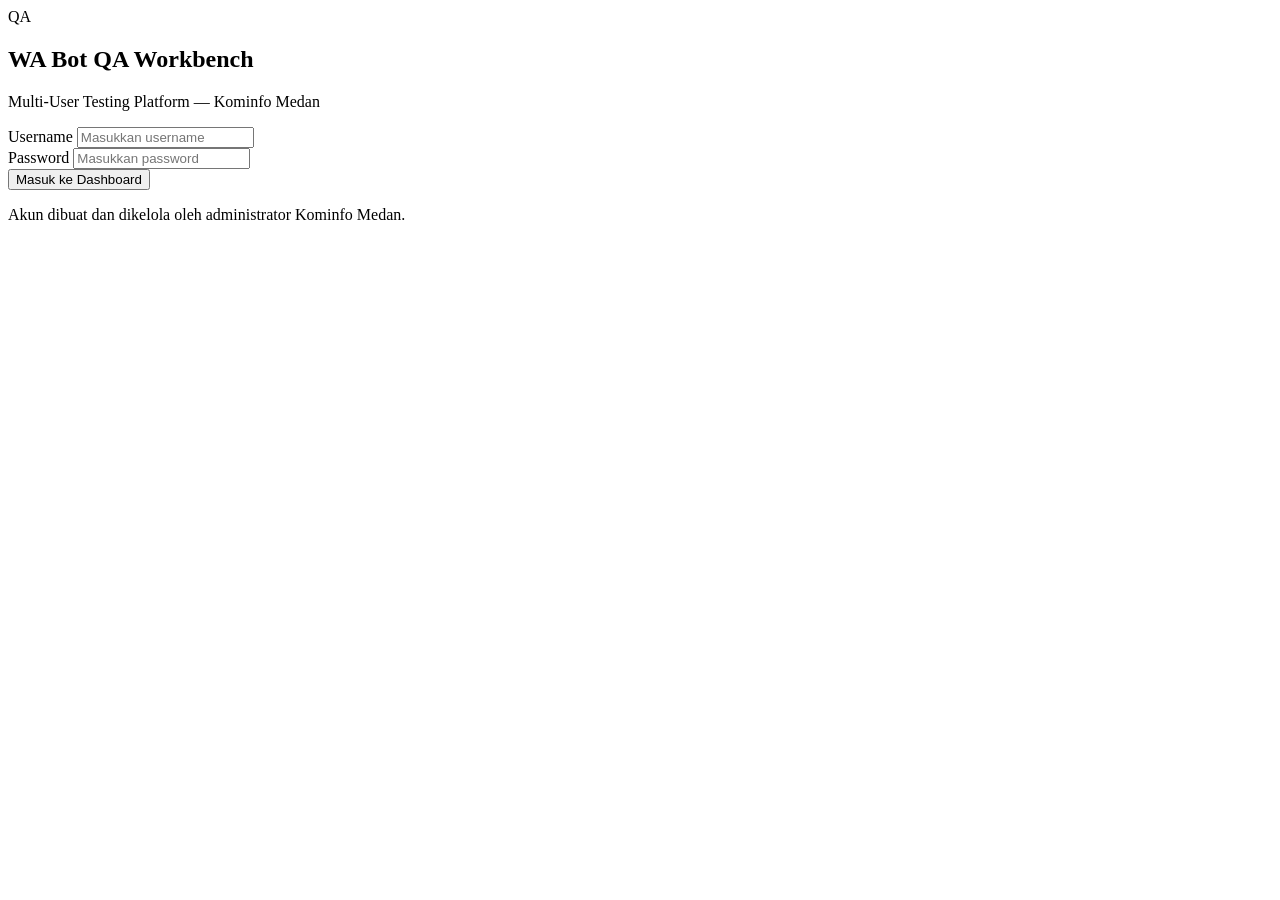
==== public/login.html @ fa13d670 "fix multiple login" ====
<!DOCTYPE html>
<html lang="id">
<head>
  <meta charset="UTF-8" />
  <meta name="viewport" content="width=device-width, initial-scale=1.0" />
  <title>Login — WA Bot QA Workbench</title>
  <link rel="stylesheet" href="/styles.css" />
  <link rel="stylesheet" href="/auth.css" />
</head>
<body class="auth-body">
  <main class="auth-shell">
    <section class="auth-card">
      <div class="auth-brand">
        <div class="brand-mark">QA</div>
        <div>
          <h1 class="brand-title">WA Bot QA Workbench</h1>
          <p class="brand-sub">Multi-User Testing Platform — Kominfo Medan</p>
        </div>
      </div>

      <form id="loginForm" class="auth-form" autocomplete="on">
        <div class="field-group">
          <label for="loginUsername">Username</label>
          <input id="loginUsername" name="username" type="text" required autocomplete="username" placeholder="Masukkan username" />
        </div>
        <div class="field-group">
          <label for="loginPassword">Password</label>
          <input id="loginPassword" name="password" type="password" required autocomplete="current-password" placeholder="Masukkan password" />
        </div>
        <button id="loginBtn" type="submit" class="btn btn-primary auth-submit">Masuk ke Dashboard</button>
        <div id="loginError" class="alert-banner auth-error hidden" role="alert"></div>
      </form>

      <p class="auth-footnote">Akun dibuat dan dikelola oleh administrator Kominfo Medan.</p>
    </section>
  </main>

  <script>
    const form = document.getElementById("loginForm");
    const errBox = document.getElementById("loginError");
    const btn = document.getElementById("loginBtn");

    form.addEventListener("submit", async (e) => {
      e.preventDefault();
      errBox.classList.add("hidden");
      btn.disabled = true;
      btn.textContent = "Memproses...";
      try {
        const res = await fetch("/api/auth/login", {
          method: "POST",
          headers: { "Content-Type": "application/json" },
          body: JSON.stringify({
            username: document.getElementById("loginUsername").value.trim(),
            password: document.getElementById("loginPassword").value,
          }),
        });
        const data = await res.json();
        if (!res.ok) throw new Error(data.error || "Gagal login");
        window.location.href = "/";
      } catch (err) {
        errBox.textContent = err.message;
        errBox.classList.remove("hidden");
      } finally {
        btn.disabled = false;
        btn.textContent = "Masuk ke Dashboard";
      }
    });
  </script>
</body>
</html>
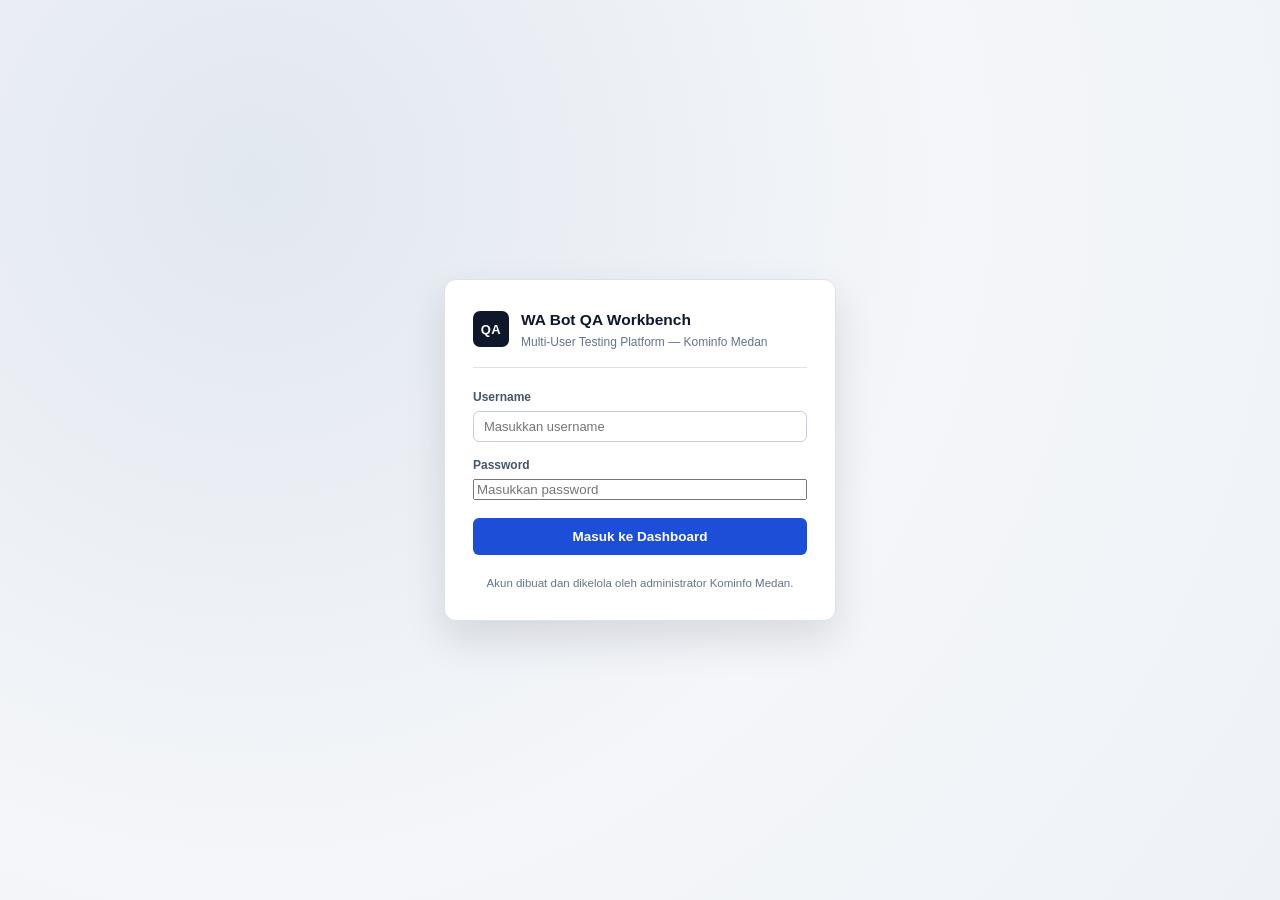
==== commit 1fe8e3a6: "penyesuaian server" ====
--- a/public/login.html
+++ b/public/login.html
@@ -4,8 +4,8 @@
   <meta charset="UTF-8" />
   <meta name="viewport" content="width=device-width, initial-scale=1.0" />
   <title>Login — WA Bot QA Workbench</title>
-  <link rel="stylesheet" href="/styles.css" />
-  <link rel="stylesheet" href="/auth.css" />
+  <link rel="stylesheet" href="styles.css" />
+  <link rel="stylesheet" href="auth.css" />
 </head>
 <body class="auth-body">
   <main class="auth-shell">
@@ -36,6 +36,7 @@
   </main>
 
   <script>
+    const basePath = window.location.pathname.replace(/\/(?:login\.html)?$/, "").replace(/\/$/, "");
     const form = document.getElementById("loginForm");
     const errBox = document.getElementById("loginError");
     const btn = document.getElementById("loginBtn");
@@ -46,7 +47,8 @@
       btn.disabled = true;
       btn.textContent = "Memproses...";
       try {
-        const res = await fetch("/api/auth/login", {
+        const loginUrl = (basePath ? basePath : "") + "/api/auth/login";
+        const res = await fetch(loginUrl, {
           method: "POST",
           headers: { "Content-Type": "application/json" },
           body: JSON.stringify({
@@ -56,7 +58,7 @@
         });
         const data = await res.json();
         if (!res.ok) throw new Error(data.error || "Gagal login");
-        window.location.href = "/";
+        window.location.href = basePath ? basePath + "/" : "/";
       } catch (err) {
         errBox.textContent = err.message;
         errBox.classList.remove("hidden");
--- a/public/styles.css
+++ b/public/styles.css
@@ -0,0 +1,2036 @@
+:root {
+  --bg: #f4f6f9;
+  --surface: #ffffff;
+  --surface-subtle: #f8fafc;
+  --border: #dce2ec;
+  --border-strong: #c3cddc;
+  --text: #0f172a;
+  --text-muted: #475569;
+  --text-light: #64748b;
+  --primary: #1d4ed8;
+  --primary-hover: #1e40af;
+  --success: #15803d;
+  --success-bg: #dcfce7;
+  --warning: #b45309;
+  --warning-bg: #fef3c7;
+  --danger: #b91c1c;
+  --danger-bg: #fee2e2;
+  --info-bg: #eff6ff;
+  --radius: 8px;
+  --shadow-sm: 0 1px 2px rgba(15, 23, 42, 0.05);
+}
+
+* {
+  box-sizing: border-box;
+}
+
+body {
+  margin: 0;
+  font-family: Inter, -apple-system, BlinkMacSystemFont, "Segoe UI", Roboto, sans-serif;
+  font-size: 13.5px;
+  line-height: 1.5;
+  color: var(--text);
+  background: var(--bg);
+  font-variant-numeric: tabular-nums;
+}
+
+/* Header */
+.topbar {
+  position: sticky;
+  top: 0;
+  z-index: 30;
+  display: flex;
+  align-items: center;
+  justify-content: space-between;
+  gap: 16px;
+  padding: 12px 24px;
+  background: var(--surface);
+  border-bottom: 1px solid var(--border);
+  box-shadow: var(--shadow-sm);
+}
+
+.topbar-brand {
+  display: flex;
+  align-items: center;
+  gap: 12px;
+}
+
+.brand-mark {
+  width: 36px;
+  height: 36px;
+  border-radius: 7px;
+  background: #0f172a;
+  color: #ffffff;
+  font-weight: 700;
+  font-size: 13px;
+  display: flex;
+  align-items: center;
+  justify-content: center;
+  letter-spacing: 0.04em;
+}
+
+.brand-title {
+  margin: 0;
+  font-size: 15.5px;
+  font-weight: 700;
+}
+
+.brand-sub {
+  margin: 1px 0 0;
+  font-size: 12px;
+  color: var(--text-light);
+}
+
+.topbar-actions {
+  display: flex;
+  align-items: center;
+  gap: 10px;
+  flex-wrap: wrap;
+}
+
+.container {
+  max-width: 1720px;
+  margin: 0 auto;
+  padding: 18px 24px 48px;
+  display: flex;
+  flex-direction: column;
+  gap: 14px;
+}
+
+.card {
+  background: var(--surface);
+  border: 1px solid var(--border);
+  border-radius: var(--radius);
+  box-shadow: var(--shadow-sm);
+}
+
+/* Buttons */
+.btn {
+  display: inline-flex;
+  align-items: center;
+  justify-content: center;
+  gap: 6px;
+  padding: 7px 13px;
+  border-radius: 6px;
+  border: 1px solid transparent;
+  font-size: 13px;
+  font-weight: 600;
+  cursor: pointer;
+  text-decoration: none;
+  transition: background 0.15s, border-color 0.15s, opacity 0.15s;
+  white-space: nowrap;
+}
+
+.btn:disabled {
+  opacity: 0.45;
+  cursor: not-allowed;
+}
+
+.btn-sm {
+  padding: 5px 10px;
+  font-size: 12px;
+}
+
+.btn-xs {
+  padding: 3px 8px;
+  font-size: 11.5px;
+  border-radius: 5px;
+}
+
+.btn-primary {
+  background: var(--primary);
+  color: #ffffff;
+}
+.btn-primary:hover:not(:disabled) {
+  background: var(--primary-hover);
+}
+
+.btn-secondary {
+  background: #0f172a;
+  color: #ffffff;
+}
+.btn-secondary:hover:not(:disabled) {
+  background: #1e293b;
+}
+
+.btn-success {
+  background: var(--success);
+  color: #ffffff;
+}
+.btn-success:hover:not(:disabled) {
+  background: #166534;
+}
+
+.btn-warning {
+  background: #d97706;
+  color: #ffffff;
+}
+.btn-warning:hover:not(:disabled) {
+  background: var(--warning);
+}
+
+.btn-outline {
+  background: var(--surface);
+  border-color: var(--border-strong);
+  color: var(--text);
+}
+.btn-outline:hover:not(:disabled) {
+  background: var(--surface-subtle);
+}
+
+.btn-danger-outline {
+  background: var(--surface);
+  border-color: #fca5a5;
+  color: var(--danger);
+}
+.btn-danger-outline:hover:not(:disabled) {
+  background: var(--danger-bg);
+}
+
+.status-btn {
+  font-weight: 600;
+}
+
+.status-dot {
+  width: 8px;
+  height: 8px;
+  border-radius: 50%;
+  display: inline-block;
+}
+.status-dot.online {
+  background: #16a34a;
+  box-shadow: 0 0 0 3px rgba(22, 163, 74, 0.2);
+}
+.status-dot.connecting {
+  background: #f59e0b;
+}
+.status-dot.offline {
+  background: #94a3b8;
+}
+
+/* Control Strip */
+.control-panel {
+  padding: 14px 16px;
+}
+
+.control-grid {
+  display: grid;
+  grid-template-columns: minmax(190px, 1.1fr) minmax(260px, 1.5fr) minmax(220px, 1.2fr) auto;
+  gap: 12px;
+  align-items: end;
+}
+
+.field-group {
+  display: flex;
+  flex-direction: column;
+  gap: 5px;
+}
+
+.field-group label {
+  font-size: 12px;
+  font-weight: 600;
+  color: var(--text-muted);
+}
+
+input[type="text"],
+input[type="number"],
+input[type="search"],
+select,
+textarea {
+  width: 100%;
+  padding: 7px 10px;
+  border: 1px solid var(--border-strong);
+  border-radius: 6px;
+  font-family: inherit;
+  font-size: 13px;
+  color: var(--text);
+  background: var(--surface);
+}
+
+input:focus,
+select:focus,
+textarea:focus {
+  outline: none;
+  border-color: var(--primary);
+  box-shadow: 0 0 0 2px rgba(29, 78, 216, 0.14);
+}
+
+.info-pill {
+  padding: 7px 11px;
+  border-radius: 6px;
+  background: var(--surface-subtle);
+  border: 1px solid var(--border);
+  font-size: 12.5px;
+  color: var(--text-muted);
+  overflow: hidden;
+  text-overflow: ellipsis;
+  white-space: nowrap;
+}
+
+.batch-controls {
+  display: flex;
+  gap: 8px;
+  flex-wrap: wrap;
+}
+
+.alert-banner {
+  margin-top: 12px;
+  padding: 9px 12px;
+  border-radius: 6px;
+  background: var(--danger-bg);
+  border: 1px solid #fecaca;
+  color: var(--danger);
+  font-weight: 600;
+  font-size: 12.5px;
+}
+
+/* Telemetry Panel */
+.telemetry-panel {
+  padding: 14px 16px;
+}
+
+.telemetry-header {
+  display: flex;
+  justify-content: space-between;
+  align-items: center;
+  gap: 16px;
+}
+
+.section-eyebrow {
+  font-size: 10.5px;
+  font-weight: 700;
+  letter-spacing: 0.08em;
+  color: var(--text-light);
+  text-transform: uppercase;
+}
+
+.telemetry-phase-row {
+  display: flex;
+  align-items: center;
+  gap: 8px;
+  margin-top: 4px;
+  flex-wrap: wrap;
+}
+
+.phase-text {
+  font-size: 14px;
+  color: var(--text);
+}
+
+.telemetry-countdown-box {
+  text-align: right;
+  min-width: 110px;
+}
+
+.countdown-caption {
+  display: block;
+  font-size: 11px;
+  color: var(--text-light);
+}
+
+.countdown-value {
+  font-size: 20px;
+  font-weight: 700;
+  color: var(--primary);
+}
+
+.phase-progress-track {
+  height: 6px;
+  background: #e2e8f0;
+  border-radius: 999px;
+  overflow: hidden;
+  margin: 10px 0 12px;
+}
+
+.phase-progress-fill {
+  height: 100%;
+  background: var(--primary);
+  transition: width 0.15s linear;
+}
+
+.telemetry-metrics-grid {
+  display: grid;
+  grid-template-columns: repeat(6, minmax(0, 1fr));
+  gap: 10px;
+}
+
+.metric-mini {
+  padding: 9px 11px;
+  border-radius: 6px;
+  background: var(--surface-subtle);
+  border: 1px solid var(--border);
+  display: flex;
+  flex-direction: column;
+  gap: 2px;
+}
+
+.metric-mini-label {
+  font-size: 11px;
+  color: var(--text-light);
+  font-weight: 600;
+}
+
+.metric-mini strong {
+  font-size: 13.5px;
+  color: var(--text);
+}
+
+.metric-mini small {
+  font-size: 11px;
+  color: var(--text-light);
+}
+
+.text-ok {
+  color: var(--success) !important;
+}
+.text-danger {
+  color: var(--danger) !important;
+}
+
+.behavior-log-details {
+  margin-top: 10px;
+  border-top: 1px solid var(--border);
+  padding-top: 8px;
+}
+
+.behavior-log-details summary {
+  cursor: pointer;
+  font-size: 12px;
+  font-weight: 600;
+  color: var(--text-muted);
+}
+
+.behavior-log-list {
+  margin: 8px 0 0;
+  padding: 0;
+  list-style: none;
+  max-height: 165px;
+  overflow-y: auto;
+  border: 1px solid var(--border);
+  border-radius: 6px;
+  background: #0f172a;
+  color: #e2e8f0;
+  font-family: ui-monospace, SFMono-Regular, Menlo, Consolas, monospace;
+  font-size: 11.5px;
+}
+
+.behavior-log-list li {
+  padding: 5px 10px;
+  border-bottom: 1px solid #1e293b;
+  display: flex;
+  gap: 10px;
+}
+.behavior-log-list li:last-child {
+  border-bottom: none;
+}
+.log-time {
+  color: #94a3b8;
+  flex-shrink: 0;
+}
+.log-phase {
+  color: #38bdf8;
+  flex-shrink: 0;
+  min-width: 135px;
+}
+
+/* Badges */
+.badge {
+  display: inline-flex;
+  align-items: center;
+  padding: 2px 7px;
+  border-radius: 999px;
+  font-size: 11px;
+  font-weight: 700;
+  letter-spacing: 0.02em;
+}
+.badge-neutral {
+  background: #e2e8f0;
+  color: #334155;
+}
+.badge-active {
+  background: #dbeafe;
+  color: #1d4ed8;
+}
+.badge-ok {
+  background: var(--success-bg);
+  color: var(--success);
+}
+.badge-bad {
+  background: var(--danger-bg);
+  color: var(--danger);
+}
+.badge-warn {
+  background: var(--warning-bg);
+  color: var(--warning);
+}
+.badge-outline {
+  border: 1px solid var(--border-strong);
+  color: var(--text-muted);
+  background: var(--surface);
+}
+.tag-media {
+  display: inline-block;
+  padding: 1px 6px;
+  margin-right: 4px;
+  border-radius: 4px;
+  font-size: 10.5px;
+  font-weight: 700;
+  background: #eff6ff;
+  border: 1px solid #bfdbfe;
+  color: #1e40af;
+}
+.tag-coord {
+  background: #f0fdf4;
+  border-color: #bbf7d0;
+  color: #166534;
+}
+
+/* Tabs */
+.tabs-nav {
+  display: flex;
+  gap: 6px;
+  border-bottom: 1px solid var(--border);
+}
+
+.tab-btn {
+  padding: 9px 16px;
+  background: transparent;
+  border: none;
+  border-bottom: 2px solid transparent;
+  font-size: 13.5px;
+  font-weight: 600;
+  color: var(--text-muted);
+  cursor: pointer;
+}
+
+.tab-btn.active {
+  color: var(--primary);
+  border-bottom-color: var(--primary);
+}
+
+.tab-section {
+  display: none;
+  flex-direction: column;
+  gap: 12px;
+}
+.tab-section.active {
+  display: flex;
+}
+
+/* KPI Cards */
+.kpi-strip {
+  display: grid;
+  grid-template-columns: repeat(5, minmax(0, 1fr));
+  gap: 12px;
+}
+
+.kpi-card {
+  background: var(--surface);
+  border: 1px solid var(--border);
+  border-radius: var(--radius);
+  padding: 12px 15px;
+  display: flex;
+  flex-direction: column;
+  gap: 2px;
+}
+.kpi-card.kpi-ok {
+  border-left: 4px solid var(--success);
+}
+.kpi-card.kpi-bad {
+  border-left: 4px solid var(--danger);
+}
+
+.kpi-label {
+  font-size: 11.5px;
+  font-weight: 600;
+  color: var(--text-muted);
+}
+
+.kpi-num {
+  font-size: 24px;
+  font-weight: 700;
+  line-height: 1.2;
+}
+
+.kpi-card small {
+  font-size: 11.5px;
+  color: var(--text-light);
+}
+
+/* Filters */
+.filter-bar {
+  padding: 11px 14px;
+  display: grid;
+  grid-template-columns: 1.8fr 1.3fr 1fr 0.9fr 0.9fr auto;
+  gap: 9px;
+  align-items: center;
+}
+
+.table-meta-bar {
+  display: flex;
+  justify-content: space-between;
+  align-items: center;
+  font-size: 12.5px;
+  color: var(--text-muted);
+}
+
+/* Main QA Table */
+.table-wrapper {
+  overflow-x: auto;
+}
+
+.qa-table,
+.opd-table {
+  width: 100%;
+  border-collapse: collapse;
+  text-align: left;
+}
+
+.qa-table th,
+.opd-table th {
+  background: var(--surface-subtle);
+  border-bottom: 1px solid var(--border);
+  padding: 10px 12px;
+  font-size: 11.5px;
+  font-weight: 700;
+  text-transform: uppercase;
+  letter-spacing: 0.03em;
+  color: var(--text-muted);
+  position: sticky;
+  top: 0;
+}
+
+.qa-table td,
+.opd-table td {
+  padding: 11px 12px;
+  border-bottom: 1px solid var(--border);
+  vertical-align: top;
+}
+
+.qa-table tr.row-running {
+  background: #eff6ff;
+}
+.qa-table tr:hover {
+  background: #fafcff;
+}
+
+.col-no {
+  width: 50px;
+  font-weight: 700;
+}
+.col-meta {
+  width: 185px;
+}
+.col-q {
+  width: 280px;
+}
+.col-a {
+  width: 295px;
+}
+.filter-box {
+  background: var(--surface-subtle);
+  border: 1px solid var(--border);
+  border-radius: 8px;
+  padding: 12px 14px;
+}
+
+.col-timing {
+  width: 215px;
+}
+.col-time {
+  width: 130px;
+  font-family: ui-monospace, SFMono-Regular, Menlo, Consolas, monospace;
+  font-size: 11.5px;
+  color: var(--text-muted);
+  vertical-align: top;
+}
+.chat-time-box {
+  display: flex;
+  flex-direction: column;
+  gap: 2px;
+}
+.chat-time-date {
+  font-weight: 600;
+  color: var(--text-main);
+  font-size: 11px;
+}
+.chat-time-hour {
+  font-size: 11px;
+  color: var(--text-muted);
+}
+.col-device {
+  width: 155px;
+  font-family: ui-monospace, SFMono-Regular, Menlo, Consolas, monospace;
+  font-size: 11.5px;
+  color: var(--text-muted);
+  vertical-align: top;
+}
+.device-dual-stack {
+  display: flex;
+  flex-direction: column;
+  gap: 5px;
+}
+.device-row {
+  display: flex;
+  align-items: center;
+  gap: 4px;
+}
+.device-tag {
+  font-size: 10px;
+  font-weight: 700;
+  text-transform: uppercase;
+  color: var(--text-light);
+  min-width: 34px;
+}
+.device-phone-badge {
+  display: inline-block;
+  padding: 2px 6px;
+  border-radius: 4px;
+  background: var(--surface-subtle);
+  border: 1px solid var(--border);
+  word-break: break-all;
+}
+.col-res {
+  width: 200px;
+}
+
+.opd-name-cell {
+  font-weight: 600;
+  font-size: 12.5px;
+  margin-bottom: 4px;
+}
+
+.q-block-label {
+  font-size: 10.5px;
+  font-weight: 700;
+  text-transform: uppercase;
+  color: var(--text-light);
+  margin-bottom: 2px;
+}
+
+.q-ref-text {
+  font-weight: 600;
+  margin-bottom: 8px;
+}
+
+.q-input-text {
+  padding: 6px 8px;
+  border-radius: 5px;
+  background: var(--surface-subtle);
+  border: 1px dashed var(--border-strong);
+  font-size: 12.5px;
+  color: #1e3a8a;
+  margin-bottom: 6px;
+  word-break: break-word;
+}
+
+.reply-pre {
+  max-height: 145px;
+  overflow-y: auto;
+  white-space: pre-wrap;
+  word-break: break-word;
+  font-size: 12.5px;
+  line-height: 1.45;
+  color: var(--text);
+}
+
+.reply-empty {
+  color: var(--text-light);
+  font-style: italic;
+  font-size: 12px;
+}
+
+/* Downloaded Media Gallery in Cells */
+.media-gallery-grid {
+  display: flex;
+  flex-wrap: wrap;
+  gap: 8px;
+  margin-top: 8px;
+}
+
+.media-thumb-card {
+  position: relative;
+  width: 82px;
+  height: 82px;
+  border-radius: 6px;
+  overflow: hidden;
+  border: 1px solid var(--border-strong);
+  background: #0f172a;
+  cursor: pointer;
+  transition: transform 0.15s, box-shadow 0.15s;
+}
+.media-thumb-card:hover {
+  transform: translateY(-2px);
+  box-shadow: 0 4px 10px rgba(15, 23, 42, 0.2);
+}
+.media-thumb-img {
+  width: 100%;
+  height: 100%;
+  object-fit: cover;
+  display: block;
+}
+.media-thumb-overlay {
+  position: absolute;
+  inset: 0;
+  background: rgba(15, 23, 42, 0.45);
+  display: flex;
+  align-items: center;
+  justify-content: center;
+  opacity: 0;
+  transition: opacity 0.15s;
+  color: #ffffff;
+  font-size: 11px;
+  font-weight: 700;
+}
+.media-thumb-card:hover .media-thumb-overlay {
+  opacity: 1;
+}
+
+/* Lightbox Modal */
+.lightbox-modal {
+  position: fixed;
+  inset: 0;
+  z-index: 100;
+  background: rgba(15, 23, 42, 0.88);
+  backdrop-filter: blur(4px);
+  display: flex;
+  align-items: center;
+  justify-content: center;
+  padding: 24px;
+}
+.lightbox-container {
+  max-width: 90vw;
+  max-height: 90vh;
+  display: flex;
+  flex-direction: column;
+  gap: 12px;
+  align-items: center;
+}
+.lightbox-img {
+  max-width: 85vw;
+  max-height: 80vh;
+  object-fit: contain;
+  border-radius: 8px;
+  box-shadow: 0 25px 50px rgba(0, 0, 0, 0.5);
+  border: 1px solid rgba(255, 255, 255, 0.12);
+  background: #020617;
+}
+.lightbox-toolbar {
+  display: flex;
+  gap: 12px;
+  align-items: center;
+  color: #ffffff;
+  font-size: 13px;
+  font-weight: 600;
+}
+
+/* Timing Card in Table Cell */
+.timing-badge-box {
+  display: flex;
+  flex-direction: column;
+  gap: 3px;
+  padding: 6px 8px;
+  background: var(--surface-subtle);
+  border: 1px solid var(--border);
+  border-radius: 6px;
+  font-size: 11px;
+}
+
+.timing-row {
+  display: flex;
+  justify-content: space-between;
+  gap: 6px;
+}
+
+.timing-label {
+  color: var(--text-light);
+  font-weight: 600;
+}
+
+.timing-val {
+  font-weight: 700;
+  color: var(--text);
+}
+
+.timing-val.highlight-unread {
+  color: #b45309;
+}
+
+.row-actions-stack {
+  display: flex;
+  flex-direction: column;
+  gap: 6px;
+}
+
+.row-btn-group {
+  display: flex;
+  gap: 4px;
+  flex-wrap: wrap;
+}
+
+.note-preview {
+  font-size: 11.5px;
+  color: var(--text-muted);
+  background: var(--surface-subtle);
+  border-left: 3px solid var(--border-strong);
+  padding: 4px 7px;
+  border-radius: 3px;
+}
+
+.opd-table tr.clickable-opd {
+  cursor: pointer;
+}
+.opd-table tr.clickable-opd:hover {
+  background: var(--info-bg);
+}
+.num {
+  text-align: right;
+}
+
+/* AI Inline Controls */
+.ai-control-inline {
+  display: flex;
+  align-items: center;
+  gap: 6px;
+  flex-wrap: wrap;
+}
+
+/* Bulk Toolbar for OOB */
+.bulk-toolbar {
+  margin-top: 10px;
+  padding: 8px 14px;
+  background: #fef2f2;
+  border: 1px solid #fecaca;
+  border-radius: 6px;
+  display: flex;
+  align-items: center;
+  justify-content: space-between;
+  gap: 12px;
+  flex-wrap: wrap;
+}
+.bulk-count-label {
+  font-size: 12.5px;
+  font-weight: 700;
+  color: var(--danger);
+}
+.bulk-actions-btns {
+  display: flex;
+  gap: 6px;
+  align-items: center;
+}
+.col-check {
+  width: 36px;
+  text-align: center;
+}
+.col-check input[type="checkbox"] {
+  cursor: pointer;
+  width: 15px;
+  height: 15px;
+}
+
+/* Multi-channel live monitors grid */
+.multi-channel-grid {
+  display: grid;
+  grid-template-columns: repeat(auto-fit, minmax(280px, 1fr));
+  gap: 12px;
+  margin-bottom: 12px;
+}
+
+.channel-card {
+  padding: 12px 14px;
+  border-radius: 8px;
+  border: 1px solid var(--border);
+  background: var(--surface);
+  box-shadow: var(--shadow-sm);
+  display: flex;
+  flex-direction: column;
+  gap: 8px;
+  transition: border-color 0.15s, box-shadow 0.15s;
+}
+.channel-card.channel-card-active {
+  border-color: var(--primary);
+  box-shadow: 0 0 0 2px rgba(29, 78, 216, 0.12);
+}
+
+.channel-card-header {
+  display: flex;
+  justify-content: space-between;
+  align-items: center;
+  gap: 8px;
+}
+
+.channel-card-title {
+  display: flex;
+  align-items: center;
+  gap: 6px;
+  font-weight: 700;
+  font-size: 13px;
+}
+
+.channel-card-phase {
+  font-size: 12px;
+  color: var(--text-muted);
+  line-height: 1.35;
+}
+
+.channel-card-countdown {
+  font-size: 16px;
+  font-weight: 800;
+  color: var(--primary);
+}
+
+.channel-card-bar-track {
+  height: 4px;
+  background: #e2e8f0;
+  border-radius: 999px;
+  overflow: hidden;
+}
+.channel-card-bar-fill {
+  height: 100%;
+  background: var(--primary);
+  transition: width 0.15s linear;
+}
+
+.channel-card-metrics {
+  display: grid;
+  grid-template-columns: 1fr 1fr;
+  gap: 6px;
+  font-size: 11px;
+  color: var(--text-light);
+  background: var(--surface-subtle);
+  padding: 6px 8px;
+  border-radius: 6px;
+}
+.channel-card-metrics strong {
+  color: var(--text);
+}
+
+/* Tab Stress AI Special Styling */
+.tab-btn.tab-btn-stress {
+  color: #6d28d9;
+}
+.tab-btn.tab-btn-stress.active {
+  color: #5b21b6;
+  border-bottom-color: #5b21b6;
+}
+.stress-control-card {
+  padding: 14px 18px;
+  border-left: 4px solid #7c3aed;
+}
+
+/* Out-of-Bank Controls */
+.oob-control-card {
+  padding: 14px 18px;
+}
+.oob-actions-group {
+  display: flex;
+  gap: 8px;
+  flex-wrap: wrap;
+}
+
+/* Batch Modal & Estimator */
+.modal-card.modal-medium {
+  max-width: 660px;
+}
+
+.batch-recommendation-box {
+  display: flex;
+  gap: 12px;
+  align-items: flex-start;
+  padding: 10px 14px;
+  background: #eff6ff;
+  border: 1px solid #bfdbfe;
+  border-radius: 8px;
+  font-size: 12.5px;
+}
+.rec-icon {
+  font-size: 24px;
+  line-height: 1;
+}
+
+.scenarios-checkbox-grid {
+  display: grid;
+  grid-template-columns: 1fr 1fr;
+  gap: 8px 14px;
+  background: var(--surface-subtle);
+  padding: 10px 12px;
+  border-radius: 6px;
+  border: 1px solid var(--border);
+}
+
+.oob-engine-indicator {
+  display: flex;
+  align-items: center;
+  gap: 8px;
+  font-size: 12.5px;
+}
+
+/* Exclusive Mode Cards */
+.batch-mode-cards {
+  display: grid;
+  grid-template-columns: 1fr 1fr;
+  gap: 12px;
+  margin: 6px 0;
+}
+
+.batch-selection-card {
+  padding: 12px 14px;
+  border: 2px solid var(--border);
+  border-radius: 8px;
+  background: var(--surface);
+  cursor: pointer;
+  transition: border-color 0.15s, box-shadow 0.15s, opacity 0.15s;
+  display: flex;
+  flex-direction: column;
+  gap: 8px;
+  opacity: 0.65;
+}
+.batch-selection-card.active {
+  border-color: var(--primary);
+  box-shadow: 0 0 0 2px rgba(29, 78, 216, 0.12);
+  background: var(--surface);
+  opacity: 1;
+}
+
+.card-radio-header {
+  display: flex;
+  align-items: center;
+  gap: 8px;
+}
+.card-radio-title {
+  font-size: 13px;
+  font-weight: 700;
+  color: var(--text);
+  cursor: pointer;
+}
+.card-radio-desc {
+  margin: 0;
+  font-size: 11.5px;
+  color: var(--text-light);
+  line-height: 1.35;
+}
+
+.range-inputs-row {
+  display: flex;
+  align-items: center;
+  gap: 8px;
+}
+.range-separator {
+  font-size: 12px;
+  font-weight: 700;
+  color: var(--text-muted);
+  margin-top: 18px;
+}
+
+.range-live-info {
+  font-size: 11.5px;
+  font-weight: 600;
+  color: var(--primary);
+  background: #eff6ff;
+  border: 1px dashed #bfdbfe;
+  padding: 4px 8px;
+  border-radius: 5px;
+  text-align: center;
+}
+
+.input-with-max {
+  display: flex;
+  align-items: center;
+  gap: 8px;
+}
+.max-badge {
+  font-size: 12px;
+  color: var(--text-light);
+  white-space: nowrap;
+}
+
+.quick-count-chips {
+  display: flex;
+  align-items: center;
+  gap: 6px;
+  flex-wrap: wrap;
+  font-size: 12px;
+  font-weight: 600;
+}
+
+@media (max-width: 650px) {
+  .batch-mode-cards {
+    grid-template-columns: 1fr;
+  }
+}
+
+.estimation-card {
+  padding: 12px 14px;
+  background: #0f172a;
+  border-radius: 8px;
+  color: #f8fafc;
+  display: flex;
+  flex-direction: column;
+  gap: 10px;
+}
+
+.estimation-header {
+  display: flex;
+  justify-content: space-between;
+  align-items: center;
+  font-size: 11px;
+  letter-spacing: 0.05em;
+  font-weight: 700;
+  color: #94a3b8;
+  border-bottom: 1px solid #1e293b;
+  padding-bottom: 6px;
+}
+
+.estimation-grid {
+  display: grid;
+  grid-template-columns: 1fr 1fr;
+  gap: 12px;
+}
+
+.est-item {
+  display: flex;
+  flex-direction: column;
+  gap: 3px;
+  padding: 8px 10px;
+  border-radius: 6px;
+  background: #1e293b;
+}
+.est-item.fastest strong {
+  color: #38bdf8;
+  font-size: 20px;
+}
+.est-item.safest strong {
+  color: #4ade80;
+  font-size: 20px;
+}
+.est-label {
+  font-size: 11px;
+  color: #94a3b8;
+  font-weight: 600;
+}
+.est-item small {
+  font-size: 11px;
+  color: #cbd5e1;
+}
+
+.est-break-summary {
+  font-size: 11.5px;
+  color: #cbd5e1;
+  background: #1e293b;
+  padding: 6px 10px;
+  border-radius: 5px;
+}
+
+.checkbox-label {
+  display: flex;
+  align-items: center;
+  gap: 8px;
+  font-size: 12.5px;
+  font-weight: 600;
+  color: var(--text-muted);
+  cursor: pointer;
+}
+
+/* Settings & Two Column */
+.section-card {
+  padding: 18px 20px;
+}
+.section-card h2 {
+  margin: 0 0 4px;
+  font-size: 16px;
+}
+.muted {
+  margin: 0;
+  color: var(--text-muted);
+  font-size: 12.5px;
+}
+
+.two-col-grid {
+  display: grid;
+  grid-template-columns: 1.35fr 1fr;
+  gap: 16px;
+  align-items: start;
+}
+.two-col-grid.compact-gap {
+  grid-template-columns: 1fr 1fr;
+  gap: 12px;
+}
+
+.preset-bar {
+  display: flex;
+  align-items: center;
+  gap: 8px;
+  margin: 14px 0;
+  flex-wrap: wrap;
+  font-size: 12.5px;
+  font-weight: 600;
+}
+
+.settings-form-grid {
+  display: grid;
+  grid-template-columns: 1fr 1fr;
+  gap: 12px;
+}
+
+.settings-submit-row {
+  grid-column: 1 / -1;
+  padding-top: 6px;
+}
+
+.sop-list {
+  margin: 12px 0 0;
+  padding-left: 18px;
+  display: flex;
+  flex-direction: column;
+  gap: 11px;
+  color: var(--text-muted);
+}
+.sop-list strong {
+  color: var(--text);
+  display: block;
+  margin-bottom: 2px;
+}
+
+/* Modals */
+.modal-backdrop {
+  position: fixed;
+  inset: 0;
+  z-index: 60;
+  background: rgba(15, 23, 42, 0.55);
+  display: flex;
+  align-items: center;
+  justify-content: center;
+  padding: 16px;
+}
+
+.modal-card {
+  width: 100%;
+  max-width: 460px;
+  background: var(--surface);
+  border-radius: 10px;
+  border: 1px solid var(--border);
+  box-shadow: 0 20px 35px rgba(15, 23, 42, 0.2);
+  max-height: 92vh;
+  display: flex;
+  flex-direction: column;
+}
+.modal-card.modal-wide {
+  max-width: 840px;
+}
+
+.modal-header {
+  display: flex;
+  justify-content: space-between;
+  align-items: center;
+  padding: 14px 18px;
+  border-bottom: 1px solid var(--border);
+}
+.modal-header h3 {
+  margin: 0;
+  font-size: 15px;
+}
+
+.btn-icon {
+  background: none;
+  border: none;
+  font-size: 22px;
+  line-height: 1;
+  color: var(--text-light);
+  cursor: pointer;
+}
+
+.modal-body {
+  padding: 16px 18px;
+  overflow-y: auto;
+  display: flex;
+  flex-direction: column;
+  gap: 12px;
+}
+
+.modal-footer {
+  display: flex;
+  justify-content: flex-end;
+  gap: 8px;
+  padding-top: 8px;
+  border-top: 1px solid var(--border);
+}
+
+.wa-status-box {
+  padding: 10px 12px;
+  border-radius: 6px;
+  background: var(--surface-subtle);
+  border: 1px solid var(--border);
+  font-size: 13px;
+}
+
+.qr-box {
+  text-align: center;
+  padding: 12px;
+  border: 1px solid var(--border);
+  border-radius: 8px;
+  margin-top: 10px;
+}
+.qr-box img {
+  width: 240px;
+  height: 240px;
+}
+
+.divider-text {
+  text-align: center;
+  font-size: 11.5px;
+  color: var(--text-light);
+  margin: 12px 0 8px;
+  text-transform: uppercase;
+  letter-spacing: 0.05em;
+}
+
+.pairing-row {
+  display: flex;
+  gap: 8px;
+}
+
+.pairing-code-display {
+  margin-top: 10px;
+  padding: 12px;
+  text-align: center;
+  font-size: 22px;
+  font-weight: 800;
+  letter-spacing: 0.14em;
+  background: #eff6ff;
+  border: 1px solid #93c5fd;
+  color: #1e3a8a;
+  border-radius: 6px;
+}
+
+.readonly-box {
+  padding: 8px 10px;
+  background: var(--surface-subtle);
+  border: 1px solid var(--border);
+  border-radius: 6px;
+  font-size: 12.5px;
+  white-space: pre-wrap;
+}
+.readonly-box.tall-box {
+  max-height: 145px;
+  overflow-y: auto;
+}
+
+.inline-gen-bar {
+  display: flex;
+  gap: 6px;
+  flex-wrap: wrap;
+}
+
+.empty-cell {
+  text-align: center;
+  padding: 32px !important;
+  color: var(--text-light);
+}
+
+.toast-container {
+  position: fixed;
+  right: 20px;
+  bottom: 20px;
+  z-index: 80;
+  display: flex;
+  flex-direction: column;
+  gap: 8px;
+}
+
+.toast {
+  padding: 10px 14px;
+  border-radius: 6px;
+  background: #0f172a;
+  color: #ffffff;
+  font-size: 12.5px;
+  font-weight: 500;
+  box-shadow: 0 8px 20px rgba(15, 23, 42, 0.22);
+}
+.toast.error {
+  background: var(--danger);
+}
+
+.hidden {
+  display: none !important;
+}
+
+@media (max-width: 1200px) {
+  .control-grid {
+    grid-template-columns: 1fr 1fr;
+  }
+  .telemetry-metrics-grid {
+    grid-template-columns: repeat(3, 1fr);
+  }
+  .kpi-strip {
+    grid-template-columns: repeat(3, 1fr);
+  }
+  .filter-bar {
+    grid-template-columns: 1fr 1fr;
+  }
+  .two-col-grid {
+    grid-template-columns: 1fr;
+  }
+}
+
+/* ============================================================
+   Live Chat Emulator (modul terpisah). Semua class diawali `lc-`
+   supaya tidak bentrok dengan tab lain.
+   ============================================================ */
+.tab-btn.tab-btn-livechat {
+  color: #047857;
+}
+.tab-btn.tab-btn-livechat.active {
+  color: #065f46;
+  border-bottom-color: #10b981;
+}
+
+.lc-root {
+  display: flex;
+  flex-direction: column;
+  gap: 14px;
+}
+
+.lc-header {
+  display: flex;
+  align-items: flex-start;
+  justify-content: space-between;
+  gap: 12px;
+  padding: 14px 18px;
+  border-left: 4px solid #10b981;
+}
+
+.lc-header h2 {
+  margin: 0 0 4px;
+  font-size: 15px;
+}
+
+.lc-header p {
+  margin: 0;
+  color: var(--text-muted);
+  font-size: 12.5px;
+}
+
+.lc-header-actions {
+  display: flex;
+  gap: 8px;
+  flex-wrap: wrap;
+}
+
+.lc-section-title {
+  margin: 0 0 8px;
+  font-size: 13.5px;
+  font-weight: 600;
+  color: var(--text);
+}
+
+.lc-grid {
+  display: grid;
+  grid-template-columns: repeat(3, minmax(0, 1fr));
+  gap: 12px;
+}
+
+.lc-card {
+  padding: 14px 16px;
+  border-radius: var(--radius);
+  border: 1px solid var(--border);
+  background: var(--surface);
+  box-shadow: var(--shadow-sm);
+}
+
+.lc-form-grid {
+  display: grid;
+  grid-template-columns: repeat(2, minmax(0, 1fr));
+  gap: 10px 14px;
+}
+
+.lc-form-grid .lc-span-2 {
+  grid-column: span 2;
+}
+
+.lc-label-row {
+  display: flex;
+  align-items: center;
+  justify-content: space-between;
+  gap: 8px;
+  margin-bottom: 4px;
+}
+
+.lc-label-row label {
+  font-weight: 600;
+  font-size: 12.5px;
+  color: var(--text);
+}
+
+.lc-label-badge {
+  font-size: 11px;
+  padding: 1px 6px;
+  border-radius: 999px;
+  border: 1px solid transparent;
+  font-weight: 600;
+  letter-spacing: 0.02em;
+}
+.lc-label-badge.random { background: #ecfdf5; color: #047857; border-color: #a7f3d0; }
+.lc-label-badge.manual { background: #eff6ff; color: #1d4ed8; border-color: #bfdbfe; }
+.lc-label-badge.empty  { background: #f1f5f9; color: #475569; border-color: #cbd5e1; }
+
+.lc-input-actions {
+  display: flex;
+  gap: 6px;
+  align-items: center;
+}
+
+.lc-mini-btn {
+  font-size: 11px;
+  padding: 2px 8px;
+  border-radius: 6px;
+  border: 1px solid var(--border-strong);
+  background: var(--surface);
+  color: var(--text-muted);
+  cursor: pointer;
+}
+.lc-mini-btn:hover { background: var(--surface-subtle); }
+
+.lc-asset-chip {
+  display: inline-flex;
+  align-items: center;
+  gap: 6px;
+  padding: 3px 8px;
+  margin: 2px 4px 2px 0;
+  border-radius: 999px;
+  border: 1px solid var(--border-strong);
+  background: var(--surface-subtle);
+  font-size: 11.5px;
+}
+.lc-asset-chip.selected {
+  border-color: #10b981;
+  background: #ecfdf5;
+  color: #065f46;
+}
+.lc-asset-chip .lc-x {
+  border: none;
+  background: transparent;
+  cursor: pointer;
+  color: var(--danger);
+  font-weight: 700;
+  padding: 0 2px;
+}
+.lc-asset-preview {
+  width: 36px;
+  height: 36px;
+  border-radius: 4px;
+  object-fit: cover;
+  border: 1px solid var(--border);
+}
+
+.lc-actions-row {
+  display: flex;
+  gap: 8px;
+  flex-wrap: wrap;
+  margin-top: 12px;
+}
+
+/* --- Emulator grid (kartu chat) --- */
+.lc-emulator-grid {
+  display: grid;
+  grid-template-columns: repeat(3, minmax(0, 1fr));
+  gap: 12px;
+}
+
+.lc-chat-card {
+  display: flex;
+  flex-direction: column;
+  border-radius: 10px;
+  overflow: hidden;
+  border: 1px solid var(--border);
+  background: var(--surface);
+  min-height: 460px;
+  max-height: 600px;
+}
+
+.lc-chat-header {
+  display: flex;
+  align-items: center;
+  gap: 10px;
+  padding: 10px 12px;
+  background: #075e54;
+  color: #ffffff;
+}
+.lc-chat-header .lc-avatar {
+  width: 32px;
+  height: 32px;
+  border-radius: 50%;
+  background: #10b981;
+  color: #ffffff;
+  display: flex;
+  align-items: center;
+  justify-content: center;
+  font-weight: 700;
+  font-size: 12px;
+}
+.lc-chat-header .lc-meta {
+  display: flex;
+  flex-direction: column;
+  min-width: 0;
+  flex: 1;
+}
+.lc-chat-header .lc-phone {
+  font-weight: 600;
+  font-size: 13px;
+  white-space: nowrap;
+  overflow: hidden;
+  text-overflow: ellipsis;
+}
+.lc-chat-header .lc-sub {
+  font-size: 11.5px;
+  opacity: 0.85;
+}
+
+.lc-chat-badge {
+  font-size: 10.5px;
+  padding: 2px 8px;
+  border-radius: 999px;
+  font-weight: 600;
+  border: 1px solid rgba(255,255,255,0.4);
+  color: #ffffff;
+  background: rgba(255,255,255,0.12);
+  text-transform: uppercase;
+  letter-spacing: 0.04em;
+}
+.lc-chat-badge.running { background: #facc15; color: #422006; border-color: #facc15; }
+.lc-chat-badge.finished { background: #a7f3d0; color: #064e3b; border-color: #a7f3d0; }
+.lc-chat-badge.failed  { background: #fecaca; color: #7f1d1d; border-color: #fecaca; }
+.lc-chat-badge.stopped { background: #e2e8f0; color: #1e293b; border-color: #e2e8f0; }
+.lc-chat-badge.timeout { background: #fed7aa; color: #7c2d12; border-color: #fed7aa; }
+
+.lc-chat-body {
+  flex: 1;
+  display: flex;
+  flex-direction: column;
+  gap: 6px;
+  padding: 12px 10px;
+  overflow-y: auto;
+  background: #e5ddd5 url("data:image/svg+xml,%3Csvg xmlns='http://www.w3.org/2000/svg' width='120' height='120'%3E%3Crect width='120' height='120' fill='%23e5ddd5'/%3E%3Cpath d='M0 60h120M60 0v120' stroke='%23d6cfc7' stroke-width='0.5'/%3E%3C/svg%3E");
+  background-size: 60px 60px;
+}
+
+.lc-bubble {
+  max-width: 78%;
+  padding: 6px 10px;
+  border-radius: 8px;
+  font-size: 12.5px;
+  line-height: 1.35;
+  white-space: pre-wrap;
+  word-wrap: break-word;
+  box-shadow: 0 1px 1px rgba(15,23,42,0.08);
+  position: relative;
+}
+.lc-bubble.sent {
+  align-self: flex-end;
+  background: #dcf8c6;
+  color: #0f172a;
+}
+.lc-bubble.sent::after {
+  content: "";
+  position: absolute;
+  right: -5px;
+  bottom: 6px;
+  width: 0; height: 0;
+  border-top: 5px solid transparent;
+  border-bottom: 5px solid transparent;
+  border-left: 6px solid #dcf8c6;
+}
+.lc-bubble.received {
+  align-self: flex-start;
+  background: #ffffff;
+  color: #0f172a;
+}
+.lc-bubble.received::after {
+  content: "";
+  position: absolute;
+  left: -5px;
+  bottom: 6px;
+  width: 0; height: 0;
+  border-top: 5px solid transparent;
+  border-bottom: 5px solid transparent;
+  border-right: 6px solid #ffffff;
+}
+.lc-bubble .lc-time {
+  display: block;
+  font-size: 10px;
+  color: #64748b;
+  margin-top: 2px;
+  text-align: right;
+}
+.lc-bubble .lc-bubble-title {
+  display: block;
+  font-weight: 600;
+  font-size: 11px;
+  color: #0e7490;
+  margin-bottom: 2px;
+}
+
+.lc-media-thumb {
+  display: block;
+  max-width: 180px;
+  max-height: 140px;
+  border-radius: 6px;
+  border: 1px solid var(--border);
+  margin-top: 4px;
+}
+.lc-media-card {
+  display: flex;
+  gap: 8px;
+  align-items: center;
+  padding: 6px 8px;
+  border: 1px solid var(--border);
+  border-radius: 6px;
+  background: var(--surface);
+  margin-top: 4px;
+}
+.lc-media-card .lc-doc-icon {
+  width: 28px;
+  height: 28px;
+  border-radius: 4px;
+  background: var(--danger-bg);
+  display: flex;
+  align-items: center;
+  justify-content: center;
+  font-size: 10px;
+  color: var(--danger);
+  font-weight: 700;
+}
+.lc-loc-card {
+  display: flex;
+  gap: 8px;
+  align-items: center;
+  padding: 6px 8px;
+  background: #eff6ff;
+  border: 1px solid #bfdbfe;
+  border-radius: 6px;
+  margin-top: 4px;
+  font-size: 12px;
+}
+
+.lc-typing {
+  align-self: flex-start;
+  padding: 8px 12px;
+  border-radius: 10px;
+  background: #ffffff;
+  display: inline-flex;
+  gap: 4px;
+  align-items: center;
+}
+.lc-typing span {
+  width: 6px;
+  height: 6px;
+  border-radius: 50%;
+  background: #94a3b8;
+  animation: lc-typing-bounce 1.2s infinite ease-in-out;
+}
+.lc-typing span:nth-child(2) { animation-delay: 0.15s; }
+.lc-typing span:nth-child(3) { animation-delay: 0.30s; }
+@keyframes lc-typing-bounce {
+  0%, 60%, 100% { transform: translateY(0); opacity: 0.5; }
+  30% { transform: translateY(-3px); opacity: 1; }
+}
+
+.lc-chat-footer {
+  display: flex;
+  gap: 6px;
+  padding: 8px 10px;
+  background: var(--surface);
+  border-top: 1px solid var(--border);
+}
+
+.lc-empty {
+  padding: 22px;
+  border: 1px dashed var(--border-strong);
+  border-radius: 10px;
+  text-align: center;
+  color: var(--text-muted);
+  font-size: 12.5px;
+  background: var(--surface-subtle);
+}
+
+/* --- History table --- */
+.lc-history-table {
+  width: 100%;
+  border-collapse: collapse;
+  font-size: 12.5px;
+}
+.lc-history-table th,
+.lc-history-table td {
+  padding: 6px 8px;
+  border-bottom: 1px solid var(--border);
+  text-align: left;
+  vertical-align: top;
+}
+.lc-history-table th {
+  background: var(--surface-subtle);
+  font-weight: 600;
+  font-size: 11.5px;
+  color: var(--text-muted);
+  text-transform: uppercase;
+  letter-spacing: 0.03em;
+}
+.lc-history-table tbody tr {
+  cursor: pointer;
+}
+.lc-history-table tbody tr:hover {
+  background: #f8fafc;
+}
+.lc-col-keterangan {
+  max-width: 220px;
+  overflow: hidden;
+  text-overflow: ellipsis;
+  white-space: nowrap;
+  font-size: 11.5px;
+  color: var(--text-muted);
+}
+.lc-btn-delete-row {
+  color: var(--danger, #ef4444);
+  border-color: rgba(239, 68, 68, 0.35);
+  padding: 2px 7px;
+  font-size: 11px;
+}
+.lc-btn-delete-row:hover {
+  background: rgba(239, 68, 68, 0.08);
+  border-color: var(--danger, #ef4444);
+  color: var(--danger, #ef4444);
+}
+
+.lc-detail-panel {
+  margin-top: 10px;
+  padding: 12px 14px;
+  border: 1px solid var(--border);
+  border-radius: 8px;
+  background: var(--surface-subtle);
+}
+.lc-detail-panel h3 {
+  margin: 0 0 6px;
+  font-size: 13.5px;
+}
+.lc-detail-meta {
+  display: grid;
+  grid-template-columns: repeat(3, minmax(0, 1fr));
+  gap: 4px 12px;
+  font-size: 12px;
+  color: var(--text-muted);
+  margin-bottom: 8px;
+}
+.lc-detail-meta strong { color: var(--text); }
+
+/* History Toolbar & Pagination */
+.lc-history-toolbar {
+  display: flex;
+  align-items: center;
+  justify-content: space-between;
+  gap: 8px;
+  flex-wrap: wrap;
+  margin-bottom: 8px;
+  padding: 8px 10px;
+  background: var(--surface-subtle);
+  border: 1px solid var(--border);
+  border-radius: 6px;
+}
+.lc-toolbar-group {
+  display: flex;
+  align-items: center;
+  gap: 8px;
+  flex-wrap: wrap;
+  width: 100%;
+}
+.lc-search-input {
+  flex: 1;
+  min-width: 180px;
+}
+.lc-pagination-bar {
+  display: flex;
+  align-items: center;
+  justify-content: space-between;
+  gap: 8px;
+  margin-top: 10px;
+  padding: 8px 4px;
+  font-size: 12px;
+  color: var(--text-muted);
+}
+.lc-page-controls {
+  display: flex;
+  align-items: center;
+  gap: 6px;
+}
+.lc-page-controls button:disabled {
+  opacity: 0.4;
+  cursor: not-allowed;
+}
+
+/* Detail Panel Enhancements */
+.lc-detail-header-row {
+  display: flex;
+  align-items: center;
+  justify-content: space-between;
+  gap: 8px;
+  margin-bottom: 8px;
+}
+.lc-detail-header-row h3 {
+  margin: 0;
+  font-size: 14px;
+  color: var(--text);
+}
+.lc-detail-tabs {
+  display: flex;
+  gap: 6px;
+  margin: 10px 0 8px;
+  border-bottom: 1px solid var(--border);
+  padding-bottom: 6px;
+}
+.lc-detail-tab-btn {
+  padding: 4px 12px;
+  border-radius: 6px;
+  font-size: 12px;
+  font-weight: 600;
+  border: 1px solid var(--border);
+  background: var(--surface);
+  color: var(--text-muted);
+  cursor: pointer;
+}
+.lc-detail-tab-btn.active {
+  background: #10b981;
+  color: #ffffff;
+  border-color: #10b981;
+}
+.lc-detail-chat-frame {
+  max-width: 600px;
+  margin: 0 auto;
+  border: 1px solid var(--border);
+  border-radius: 10px;
+  overflow: hidden;
+  box-shadow: var(--shadow-sm);
+  background: var(--surface);
+}
+.lc-detail-chat-body {
+  max-height: 480px;
+  overflow-y: auto;
+  display: flex;
+  flex-direction: column;
+  gap: 6px;
+  padding: 12px 10px;
+  background: #e5ddd5 url("data:image/svg+xml,%3Csvg xmlns='http://www.w3.org/2000/svg' width='120' height='120'%3E%3Crect width='120' height='120' fill='%23e5ddd5'/%3E%3Cpath d='M0 60h120M60 0v120' stroke='%23d6cfc7' stroke-width='0.5'/%3E%3C/svg%3E");
+  background-size: 60px 60px;
+}
+
+@media (max-width: 1180px) {
+  .lc-emulator-grid,
+  .lc-grid {
+    grid-template-columns: repeat(2, minmax(0, 1fr));
+  }
+}
+@media (max-width: 760px) {
+  .lc-emulator-grid,
+  .lc-grid,
+  .lc-form-grid {
+    grid-template-columns: 1fr;
+  }
+  .lc-form-grid .lc-span-2 { grid-column: span 1; }
+  .lc-detail-meta { grid-template-columns: 1fr 1fr; }
+}
--- a/public/auth.css
+++ b/public/auth.css
@@ -0,0 +1,182 @@
+/* Login Page Styles */
+.auth-body {
+  display: flex;
+  align-items: center;
+  justify-content: center;
+  min-height: 100vh;
+  background: radial-gradient(circle at 20% 20%, #e2e8f0 0%, #f4f6f9 55%, #eef2f7 100%);
+}
+
+.auth-shell {
+  width: 100%;
+  max-width: 440px;
+  padding: 24px;
+}
+
+.auth-card {
+  background: var(--surface);
+  border: 1px solid var(--border);
+  border-radius: 12px;
+  box-shadow: 0 18px 40px rgba(15, 23, 42, 0.12);
+  padding: 28px;
+  display: flex;
+  flex-direction: column;
+  gap: 20px;
+}
+
+.auth-brand {
+  display: flex;
+  align-items: center;
+  gap: 12px;
+  padding-bottom: 16px;
+  border-bottom: 1px solid var(--border);
+}
+
+.auth-form {
+  display: flex;
+  flex-direction: column;
+  gap: 14px;
+}
+
+.auth-submit {
+  margin-top: 4px;
+  padding: 10px 16px;
+  font-size: 13.5px;
+}
+
+.auth-error {
+  margin-top: 4px;
+}
+
+.auth-footnote {
+  margin: 0;
+  font-size: 11.5px;
+  color: var(--text-light);
+  text-align: center;
+}
+
+/* Header user badge */
+.user-badge {
+  display: inline-flex;
+  align-items: center;
+  gap: 8px;
+  padding: 5px 12px;
+  border-radius: 999px;
+  border: 1px solid var(--border-strong);
+  background: var(--surface-subtle);
+  font-size: 12.5px;
+  font-weight: 600;
+  color: var(--text-muted);
+}
+.user-badge .user-role {
+  font-size: 10.5px;
+  text-transform: uppercase;
+  letter-spacing: 0.05em;
+  color: var(--primary);
+}
+
+.user-session-box {
+  display: flex;
+  align-items: center;
+  justify-content: space-between;
+  gap: 12px;
+  padding: 10px 14px;
+  border: 1px solid var(--border);
+  border-radius: 8px;
+  background: var(--surface-subtle);
+  margin-bottom: 14px;
+}
+
+.user-badge:hover {
+  border-color: var(--primary);
+  color: var(--primary);
+}
+
+/* Multi-device WA manager */
+.device-list {
+  display: flex;
+  flex-direction: column;
+  gap: 8px;
+  margin-bottom: 12px;
+  max-height: 240px;
+  overflow-y: auto;
+}
+
+.device-item {
+  display: flex;
+  align-items: center;
+  justify-content: space-between;
+  gap: 10px;
+  padding: 9px 12px;
+  border: 1px solid var(--border);
+  border-radius: 8px;
+  background: var(--surface);
+  cursor: pointer;
+  transition: border-color 0.15s, background 0.15s;
+}
+.device-item:hover { background: var(--surface-subtle); }
+.device-item.selected {
+  border-color: var(--primary);
+  background: #eff6ff;
+  box-shadow: 0 0 0 2px rgba(29, 78, 216, 0.1);
+}
+.device-main { display: flex; flex-direction: column; gap: 2px; min-width: 0; }
+.device-name { font-size: 13px; font-weight: 700; }
+.device-phone { font-size: 11.5px; color: var(--text-light); }
+.device-actions { display: flex; gap: 6px; flex-shrink: 0; }
+
+.device-add-row {
+  display: grid;
+  grid-template-columns: 1.2fr 1fr auto;
+  gap: 8px;
+  align-items: center;
+}
+
+@media (max-width: 560px) {
+  .device-add-row { grid-template-columns: 1fr; }
+}
+
+/* Active row pill per channel */
+.row-channel {
+  display: inline-flex;
+  align-items: center;
+  gap: 5px;
+  padding: 1px 8px;
+  border-radius: 999px;
+  font-size: 10.5px;
+  font-weight: 700;
+  letter-spacing: 0.02em;
+  border: 1px solid currentColor;
+  opacity: 0.9;
+  margin-bottom: 4px;
+}
+.row-channel .dot {
+  width: 6px;
+  height: 6px;
+  border-radius: 50%;
+  background: currentColor;
+}
+.channel-1 { color: #1d4ed8; }
+.channel-2 { color: #b45309; }
+.channel-3 { color: #6d28d9; }
+.channel-4 { color: #047857; }
+
+.qa-table tr.row-running {
+  background: #f8fbff;
+  box-shadow: inset 3px 0 0 var(--primary);
+}
+.qa-table tr.row-running td:first-child { padding-left: 9px; }
+
+/* Disconnected device failure marker */
+.badge-disconnect {
+  display: inline-flex;
+  align-items: center;
+  gap: 4px;
+  padding: 1px 7px;
+  border-radius: 4px;
+  border: 1px dashed #fca5a5;
+  background: #fef2f2;
+  color: #b91c1c;
+  font-size: 10.5px;
+  font-weight: 700;
+}
